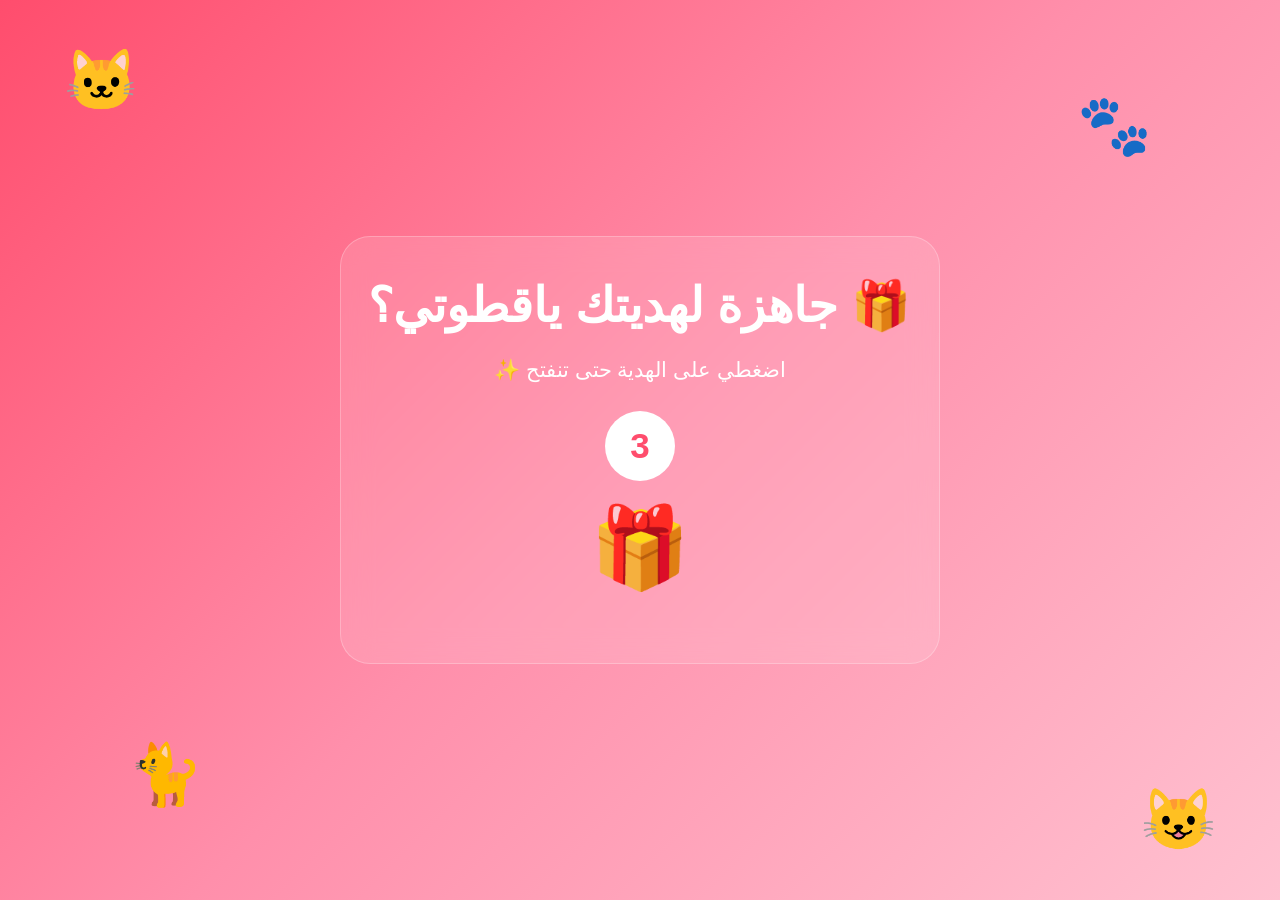
==== index.html @ 4279b579 "up" ====
<!DOCTYPE html>
<html lang="ar" dir="rtl">
<head>
<meta charset="UTF-8">
<meta name="viewport" content="width=device-width, initial-scale=1.0">
<title>جاهزة لهديتك</title>
<link rel="stylesheet" href="style.css">
</head>
<body>

<!-- صوت -->
<audio id="openSound">
    <source src="https://www.soundjay.com/misc/sounds/bell-ringing-05.mp3" type="audio/mpeg">
</audio>

<!-- القلوب -->
<script>
function createHeart(){
    const heart=document.createElement("div");
    heart.classList.add("heart");
    heart.innerHTML="❤";

    heart.style.left=Math.random()*100+"vw";
    heart.style.fontSize=Math.random()*20+15+"px";
    heart.style.animationDuration=Math.random()*3+5+"s";

    document.body.appendChild(heart);
    setTimeout(()=>heart.remove(),8000);
}
setInterval(createHeart,350);
</script>

<!-- القطط -->
<div class="cat cat1">🐱</div>
<div class="cat cat2">🐾</div>
<div class="cat cat3">🐈</div>
<div class="cat cat4">😺</div>

<!-- الهدية -->
<div class="gift-card" id="giftCard">

    <h1>🎁 جاهزة لهديتك ياقطوتي؟</h1>
    <p>اضغطي على الهدية حتى تنفتح ✨</p>

    <div class="counter" id="counter">3</div>

    <div class="gift-box" id="giftBox">🎁</div>

    <div class="message" id="message">💖 مفاجأة جميلة لك 💖</div>

</div>

<!-- كونفيتي -->
<canvas id="confetti"></canvas>

<script>
const giftBox=document.getElementById("giftBox");
const counter=document.getElementById("counter");
const message=document.getElementById("message");
const sound=document.getElementById("openSound");

let clicks=3;

function startConfetti(){
    const canvas=document.getElementById("confetti");
    const ctx=canvas.getContext("2d");

    canvas.width=window.innerWidth;
    canvas.height=window.innerHeight;

    let pieces=[];

    for(let i=0;i<120;i++){
        pieces.push({
            x:Math.random()*canvas.width,
            y:Math.random()*canvas.height,
            r:Math.random()*6+2,
            d:Math.random()*10+5
        });
    }

    function draw(){
        ctx.clearRect(0,0,canvas.width,canvas.height);
        ctx.fillStyle="#fff";

        pieces.forEach(p=>{
            ctx.beginPath();
            ctx.arc(p.x,p.y,p.r,0,Math.PI*2,true);
            ctx.fill();
        });

        update();
    }

    function update(){
        pieces.forEach(p=>{
            p.y+=p.d*0.5;
            if(p.y>canvas.height){p.y=0;}
        });
    }

    setInterval(draw,30);
}

giftBox.addEventListener("click",()=>{

    if(clicks>0){
        clicks--;
        counter.innerHTML=clicks;
        giftBox.classList.add("shake");
        setTimeout(()=>giftBox.classList.remove("shake"),400);
    }

    if(clicks===0){

        sound.play();

        giftBox.innerHTML="💖";
        giftBox.classList.add("open");
        message.classList.add("show");
        counter.style.display="none";

        startConfetti();

        setTimeout(()=>{
            document.body.classList.add("fade-out");
        },1200);

        setTimeout(()=>{
            window.location.href="love.html";
            
        },2200);
    }
});
</script>

</body>
</html>
---- style.css ----
*{
    margin:0;
    padding:0;
    box-sizing:border-box;
}

html,body{
    width:100%;
    overflow-x:hidden;
    font-family:Tahoma, Arial, sans-serif;
    background:linear-gradient(135deg,#ff4d6d,#ff8fab,#ffc2d1);
}

body{
    min-height:100vh;
    display:flex;
    justify-content:center;
    align-items:center;
    padding:20px;
    position:relative;
}

/* fade out */
.fade-out{
    opacity:0;
    transition:1s;
}

/* الكارد */
.card,.gift-card{
    width:100%;
    max-width:600px;
    padding:40px 25px;
    text-align:center;
    border-radius:30px;
    background:rgba(255,255,255,0.12);
    backdrop-filter:blur(15px);
    border:1px solid rgba(255,255,255,0.25);
    color:white;
    z-index:2;
}

h1{font-size:clamp(2rem,5vw,3rem);margin-bottom:15px;}
p{font-size:clamp(1rem,3vw,1.3rem);line-height:2;}

/* الهدية */
.counter{
    width:70px;
    height:70px;
    margin:20px auto;
    background:white;
    color:#ff4d6d;
    border-radius:50%;
    display:flex;
    justify-content:center;
    align-items:center;
    font-size:35px;
    font-weight:bold;
}

.gift-box{
    font-size:80px;
    cursor:pointer;
    user-select:none;
}

.message{
    opacity:0;
    transform:translateY(20px);
    transition:0.5s;
    font-size:1.5rem;
}

.show{opacity:1;transform:translateY(0);}

/* القطط */
.cat{
    position:absolute;
    font-size:60px;
    animation:catFloat 6s ease-in-out infinite;
}

.cat1{top:5%;left:5%;}
.cat2{top:10%;right:10%;}
.cat3{bottom:10%;left:10%;}
.cat4{bottom:5%;right:5%;}

@keyframes catFloat{
    0%{transform:translateY(0)}
    50%{transform:translateY(-20px)}
    100%{transform:translateY(0)}
}

/* القلوب */
.heart{
    position:fixed;
    bottom:-50px;
    color:white;
    animation:float 8s linear infinite;
}

@keyframes float{
    from{transform:translateY(0);opacity:0}
    50%{opacity:1}
    to{transform:translateY(-120vh);opacity:0}
}

/* shake */
.shake{animation:shake 0.4s;}
@keyframes shake{
    0%{transform:translateX(0)}
    25%{transform:translateX(-8px)}
    50%{transform:translateX(8px)}
    75%{transform:translateX(-8px)}
    100%{transform:translateX(0)}
}

.open{animation:pop 0.6s ease;}
@keyframes pop{
    0%{transform:scale(0.5)}
    100%{transform:scale(1.2)}
}

/* page2 */
.page2 .card{
    animation:fadeIn 1.5s ease;
}

@keyframes fadeIn{
    from{opacity:0;transform:translateY(30px)}
    to{opacity:1;transform:translateY(0)}
}

canvas{
    position:fixed;
    top:0;
    left:0;
    pointer-events:none;
}
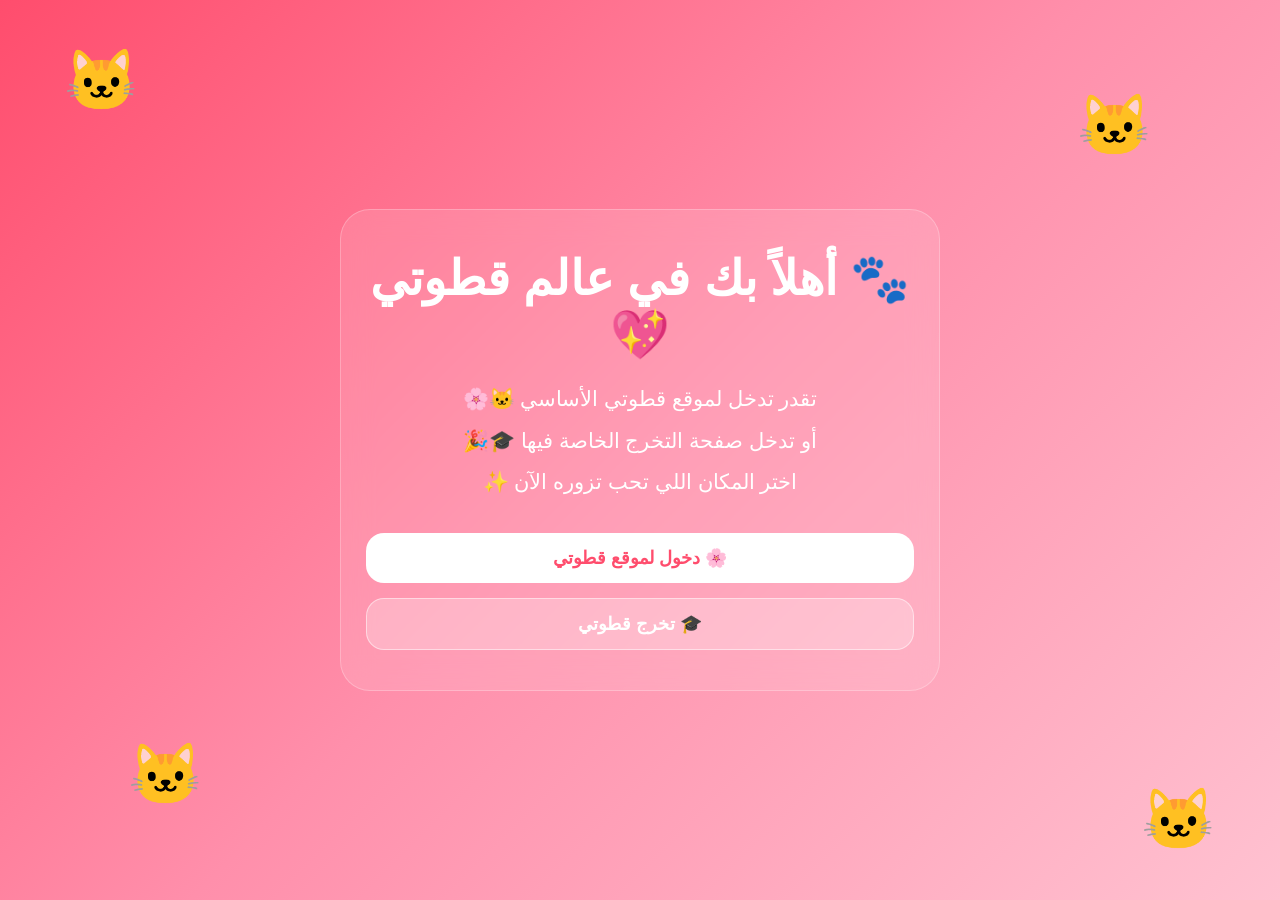
==== commit de3414a7: "up" ====
--- a/index.html
+++ b/index.html
@@ -1,138 +1,33 @@
 <!DOCTYPE html>
 <html lang="ar" dir="rtl">
 <head>
-<meta charset="UTF-8">
-<meta name="viewport" content="width=device-width, initial-scale=1.0">
-<title>جاهزة لهديتك</title>
-<link rel="stylesheet" href="style.css">
+  <meta charset="UTF-8">
+  <meta name="viewport" content="width=device-width, initial-scale=1.0">
+  <title>🐱 أهلاً بك</title>
+  <link rel="stylesheet" href="style.css">
 </head>
+
 <body>
 
-<!-- صوت -->
-<audio id="openSound">
-    <source src="https://www.soundjay.com/misc/sounds/bell-ringing-05.mp3" type="audio/mpeg">
-</audio>
+  <div class="cat cat1">🐱</div>
+  <div class="cat cat2">🐱</div>
+  <div class="cat cat3">🐱</div>
+  <div class="cat cat4">🐱</div>
 
-<!-- القلوب -->
-<script>
-function createHeart(){
-    const heart=document.createElement("div");
-    heart.classList.add("heart");
-    heart.innerHTML="❤";
+  <div class="card">
+    <h1>🐾 أهلاً بك في عالم قطوتي 💖</h1>
 
-    heart.style.left=Math.random()*100+"vw";
-    heart.style.fontSize=Math.random()*20+15+"px";
-    heart.style.animationDuration=Math.random()*3+5+"s";
+    <p>
+      تقدر تدخل لموقع قطوتي الأساسي 🐱🌸 <br>
+      أو تدخل صفحة التخرج الخاصة فيها 🎓🎉 <br>
+      اختر المكان اللي تحب تزوره الآن ✨
+    </p>
 
-    document.body.appendChild(heart);
-    setTimeout(()=>heart.remove(),8000);
-}
-setInterval(createHeart,350);
-</script>
-
-<!-- القطط -->
-<div class="cat cat1">🐱</div>
-<div class="cat cat2">🐾</div>
-<div class="cat cat3">🐈</div>
-<div class="cat cat4">😺</div>
-
-<!-- الهدية -->
-<div class="gift-card" id="giftCard">
-
-    <h1>🎁 جاهزة لهديتك ياقطوتي؟</h1>
-    <p>اضغطي على الهدية حتى تنفتح ✨</p>
-
-    <div class="counter" id="counter">3</div>
-
-    <div class="gift-box" id="giftBox">🎁</div>
-
-    <div class="message" id="message">💖 مفاجأة جميلة لك 💖</div>
-
-</div>
-
-<!-- كونفيتي -->
-<canvas id="confetti"></canvas>
-
-<script>
-const giftBox=document.getElementById("giftBox");
-const counter=document.getElementById("counter");
-const message=document.getElementById("message");
-const sound=document.getElementById("openSound");
-
-let clicks=3;
-
-function startConfetti(){
-    const canvas=document.getElementById("confetti");
-    const ctx=canvas.getContext("2d");
-
-    canvas.width=window.innerWidth;
-    canvas.height=window.innerHeight;
-
-    let pieces=[];
-
-    for(let i=0;i<120;i++){
-        pieces.push({
-            x:Math.random()*canvas.width,
-            y:Math.random()*canvas.height,
-            r:Math.random()*6+2,
-            d:Math.random()*10+5
-        });
-    }
-
-    function draw(){
-        ctx.clearRect(0,0,canvas.width,canvas.height);
-        ctx.fillStyle="#fff";
-
-        pieces.forEach(p=>{
-            ctx.beginPath();
-            ctx.arc(p.x,p.y,p.r,0,Math.PI*2,true);
-            ctx.fill();
-        });
-
-        update();
-    }
-
-    function update(){
-        pieces.forEach(p=>{
-            p.y+=p.d*0.5;
-            if(p.y>canvas.height){p.y=0;}
-        });
-    }
-
-    setInterval(draw,30);
-}
-
-giftBox.addEventListener("click",()=>{
-
-    if(clicks>0){
-        clicks--;
-        counter.innerHTML=clicks;
-        giftBox.classList.add("shake");
-        setTimeout(()=>giftBox.classList.remove("shake"),400);
-    }
-
-    if(clicks===0){
-
-        sound.play();
-
-        giftBox.innerHTML="💖";
-        giftBox.classList.add("open");
-        message.classList.add("show");
-        counter.style.display="none";
-
-        startConfetti();
-
-        setTimeout(()=>{
-            document.body.classList.add("fade-out");
-        },1200);
-
-        setTimeout(()=>{
-            window.location.href="love.html";
-            
-        },2200);
-    }
-});
-</script>
+    <div class="buttons">
+      <a class="btn" href="index.html">🌸 دخول لموقع قطوتي</a>
+      <a class="btn btn2" href="graduation.html">🎓 تخرج قطوتي</a>
+    </div>
+  </div>
 
 </body>
 </html>
--- a/style.css
+++ b/style.css
@@ -136,4 +136,54 @@
     top:0;
     left:0;
     pointer-events:none;
+}
+.buttons{
+    margin-top:30px;
+    display:flex;
+    flex-direction:column;
+    gap:15px;
+}
+
+.btn{
+    text-decoration:none;
+    padding:14px 22px;
+    border-radius:18px;
+    background:white;
+    color:#ff4d6d;
+    font-size:18px;
+    font-weight:bold;
+    transition:0.3s;
+    display:block;
+}
+
+.btn:hover{
+    transform:scale(1.06);
+    background:#ffe0e9;
+}
+
+.btn2{
+    background:rgba(255,255,255,0.25);
+    color:white;
+    border:1px solid rgba(255,255,255,0.5);
+}
+
+.btn2:hover{
+    background:rgba(255,255,255,0.35);
+}
+.back{
+    display:inline-block;
+    margin-top:20px;
+    text-decoration:none;
+    font-size:18px;
+    color:white;
+    font-weight:bold;
+    padding:10px 18px;
+    border-radius:15px;
+    border:1px solid rgba(255,255,255,0.5);
+    transition:0.3s;
+}
+
+.back:hover{
+    background:rgba(255,255,255,0.2);
+    transform:scale(1.05);
 }
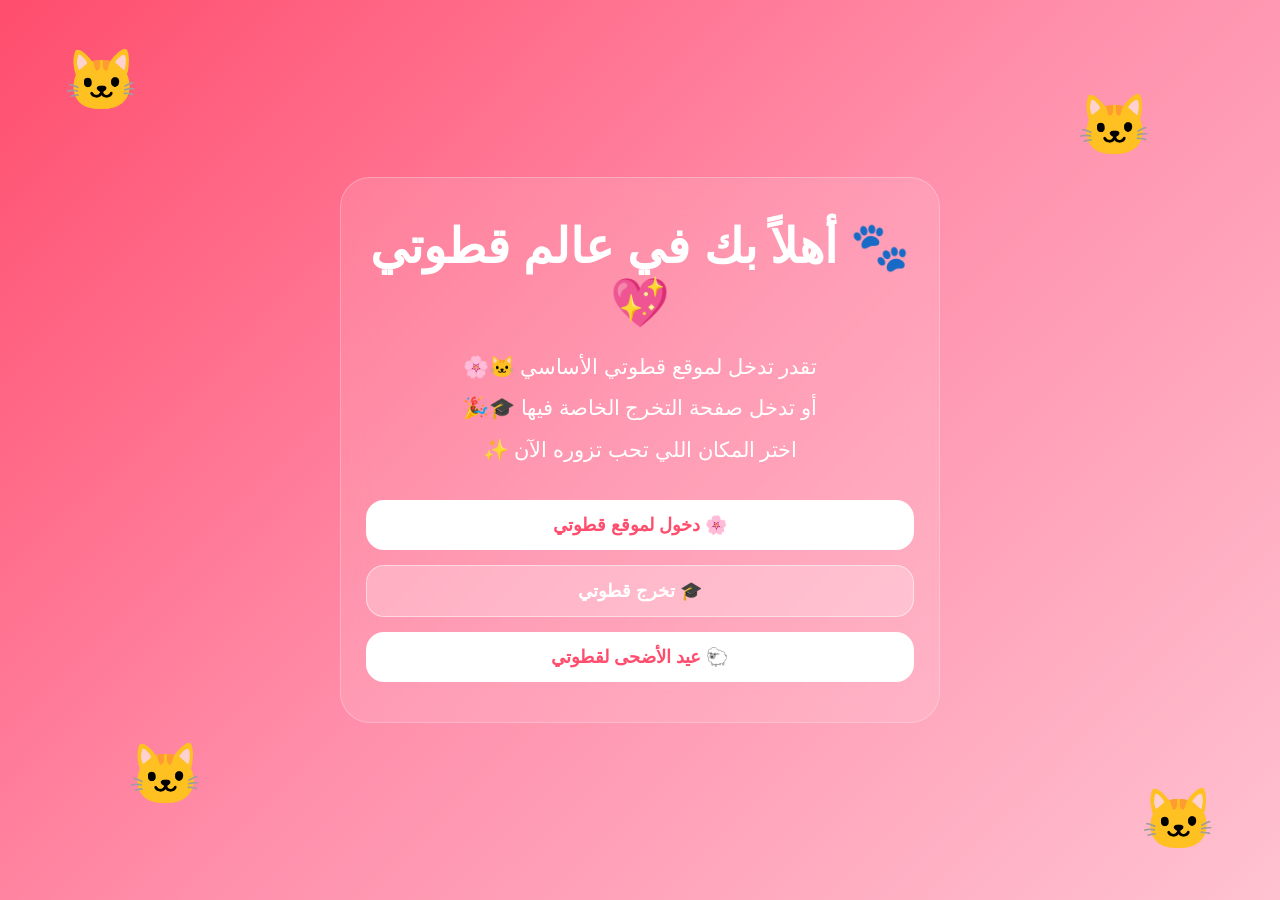
==== commit 0ec90a78: "updet" ====
--- a/index.html
+++ b/index.html
@@ -24,8 +24,9 @@
     </p>
 
     <div class="buttons">
-      <a class="btn" href="index.html">🌸 دخول لموقع قطوتي</a>
+      <a class="btn" href="home.html">🌸 دخول لموقع قطوتي</a>
       <a class="btn btn2" href="graduation.html">🎓 تخرج قطوتي</a>
+      <a class="btn btn3" href="ede.html">🐑 عيد الأضحى لقطوتي</a>
     </div>
   </div>
 
